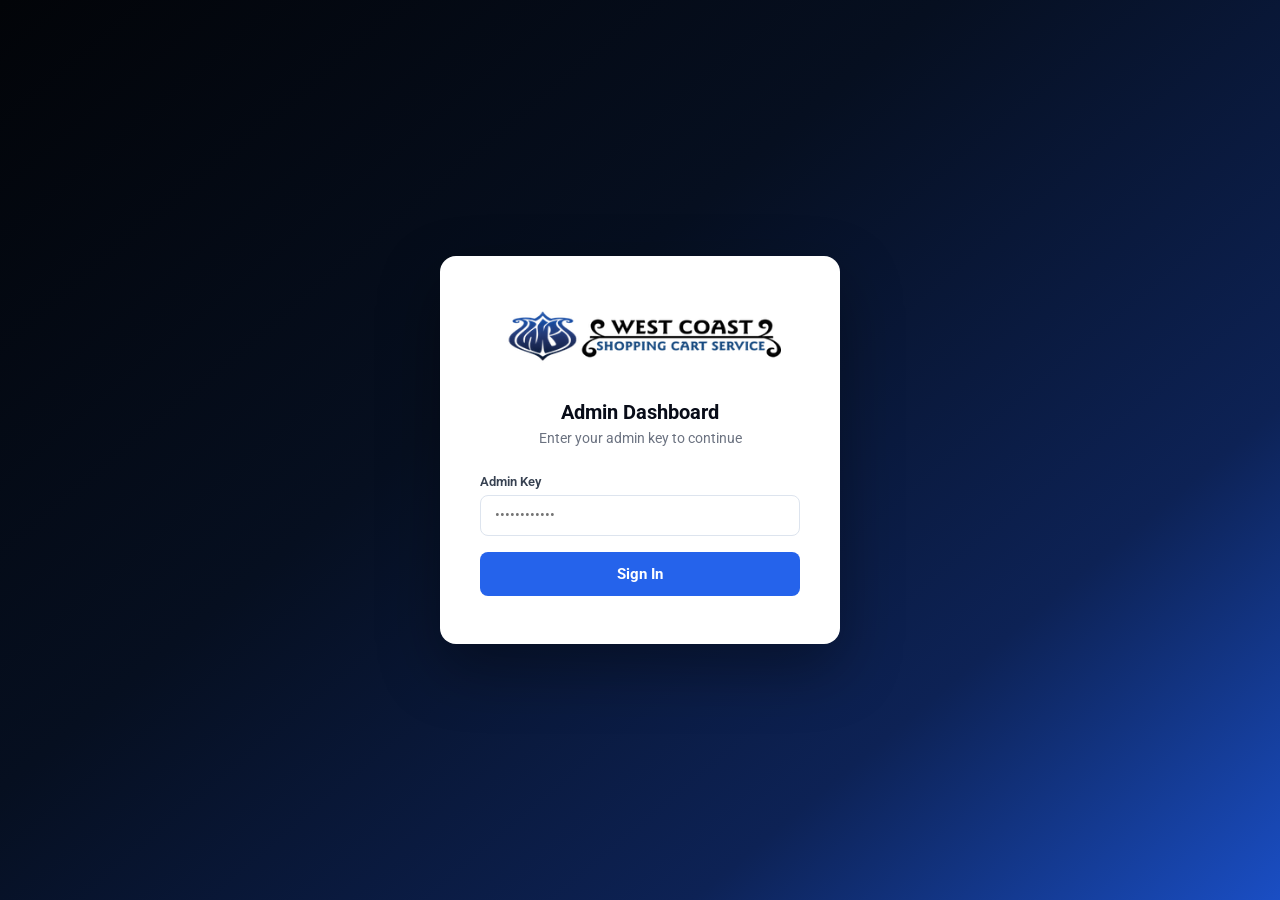
==== admin.html @ 3f9d06a2 "Add admin dashboard and Cloudflare Pages Functions for form capture" ====
<!DOCTYPE html>
<html lang="en">
<head>
<meta charset="UTF-8">
<meta name="viewport" content="width=device-width, initial-scale=1.0">
<title>Admin — West Coast Shopping Cart Service</title>
<link rel="preconnect" href="https://fonts.googleapis.com">
<link href="https://fonts.googleapis.com/css2?family=Roboto:wght@400;500;600;700&display=swap" rel="stylesheet">
<style>
*, *::before, *::after { box-sizing: border-box; margin: 0; padding: 0; }
:root {
  --navy:   #080c18;
  --blue:   #1a5fb4;
  --accent: #2563eb;
  --white:  #ffffff;
  --light:  #f4f7fb;
  --border: #dde4ee;
  --gray:   #6b7280;
  --green:  #16a34a;
  --red:    #dc2626;
  --yellow: #d97706;
}
body { font-family: 'Roboto', sans-serif; background: var(--light); color: #111827; min-height: 100vh; }

/* ── Login ── */
#loginScreen {
  display: flex; align-items: center; justify-content: center;
  min-height: 100vh;
  background: linear-gradient(140deg, #020408 0%, #060f20 40%, #0d2255 75%, #1a4ec4 100%);
}
.login-box {
  background: var(--white); border-radius: 16px;
  padding: 48px 40px; width: 100%; max-width: 400px;
  box-shadow: 0 24px 60px rgba(0,0,0,0.35);
}
.login-logo { text-align: center; margin-bottom: 28px; }
.login-logo img { height: 64px; object-fit: contain; }
.login-title { font-size: 1.25rem; font-weight: 700; color: var(--navy); text-align: center; margin-bottom: 6px; }
.login-sub   { font-size: .875rem; color: var(--gray); text-align: center; margin-bottom: 28px; }
.login-box label { font-size: .8rem; font-weight: 600; color: #374151; display: block; margin-bottom: 6px; }
.login-box input {
  width: 100%; padding: 11px 14px; border: 1.5px solid var(--border);
  border-radius: 8px; font-size: .9rem; font-family: inherit;
  outline: none; transition: border-color .2s;
}
.login-box input:focus { border-color: var(--accent); }
.login-btn {
  width: 100%; margin-top: 16px; padding: 13px;
  background: var(--accent); color: var(--white);
  border: none; border-radius: 8px; font-size: .95rem;
  font-weight: 700; font-family: inherit; cursor: pointer;
  transition: background .2s;
}
.login-btn:hover { background: #1d4ed8; }
.login-error { color: var(--red); font-size: .82rem; margin-top: 10px; text-align: center; display: none; }

/* ── App shell ── */
#appShell { display: none; }

.app-header {
  background: var(--navy); color: var(--white);
  padding: 0 28px; height: 60px;
  display: flex; align-items: center; justify-content: space-between;
  position: sticky; top: 0; z-index: 50;
  box-shadow: 0 2px 12px rgba(0,0,0,0.3);
}
.app-header-left { display: flex; align-items: center; gap: 14px; }
.app-header-left img { height: 36px; object-fit: contain; }
.app-header-title { font-size: 1rem; font-weight: 700; letter-spacing: .02em; }
.app-header-sub   { font-size: .75rem; opacity: .6; }
.logout-btn {
  background: rgba(255,255,255,.12); border: 1px solid rgba(255,255,255,.2);
  color: var(--white); padding: 7px 16px; border-radius: 6px;
  font-size: .82rem; font-weight: 600; cursor: pointer; font-family: inherit;
  transition: background .2s;
}
.logout-btn:hover { background: rgba(255,255,255,.22); }

.app-body { max-width: 1300px; margin: 0 auto; padding: 28px 24px; }

/* ── Stats ── */
.stats-row { display: grid; grid-template-columns: repeat(3, 1fr); gap: 16px; margin-bottom: 28px; }
.stat-card {
  background: var(--white); border-radius: 12px; padding: 20px 24px;
  box-shadow: 0 1px 4px rgba(0,0,0,.06); border-left: 4px solid transparent;
}
.stat-card--total  { border-color: var(--accent); }
.stat-card--contact{ border-color: var(--green); }
.stat-card--report { border-color: var(--yellow); }
.stat-label { font-size: .75rem; font-weight: 600; text-transform: uppercase; letter-spacing: .08em; color: var(--gray); margin-bottom: 6px; }
.stat-num   { font-size: 2rem; font-weight: 700; color: var(--navy); }

/* ── Toolbar ── */
.toolbar {
  background: var(--white); border-radius: 12px;
  padding: 16px 20px; margin-bottom: 16px;
  box-shadow: 0 1px 4px rgba(0,0,0,.06);
  display: flex; align-items: center; justify-content: space-between; gap: 12px; flex-wrap: wrap;
}
.filter-tabs { display: flex; gap: 6px; }
.tab-btn {
  padding: 7px 16px; border-radius: 6px; border: 1.5px solid var(--border);
  background: transparent; font-size: .83rem; font-weight: 600;
  cursor: pointer; font-family: inherit; color: var(--gray);
  transition: all .18s;
}
.tab-btn.active { background: var(--accent); border-color: var(--accent); color: var(--white); }
.tab-btn:hover:not(.active) { border-color: var(--accent); color: var(--accent); }

.toolbar-actions { display: flex; gap: 8px; }
.action-btn {
  padding: 8px 16px; border-radius: 7px; border: none;
  font-size: .83rem; font-weight: 600; cursor: pointer; font-family: inherit;
  display: flex; align-items: center; gap: 6px; transition: background .18s;
}
.btn-export { background: #d1fae5; color: #065f46; }
.btn-export:hover { background: #a7f3d0; }
.btn-delete-sel { background: #fee2e2; color: var(--red); }
.btn-delete-sel:hover { background: #fecaca; }
.btn-delete-all { background: #fee2e2; color: var(--red); }
.btn-delete-all:hover { background: #fecaca; }

/* ── Table ── */
.table-wrap {
  background: var(--white); border-radius: 12px;
  box-shadow: 0 1px 4px rgba(0,0,0,.06); overflow: hidden;
}
.table-scroll { overflow-x: auto; }
table { width: 100%; border-collapse: collapse; font-size: .84rem; }
thead th {
  background: #f9fafb; padding: 12px 14px;
  text-align: left; font-size: .73rem; font-weight: 700;
  text-transform: uppercase; letter-spacing: .07em; color: var(--gray);
  border-bottom: 1px solid var(--border); white-space: nowrap;
}
tbody tr { border-bottom: 1px solid #f3f4f6; transition: background .12s; }
tbody tr:hover { background: #f9fafb; }
tbody tr:last-child { border-bottom: none; }
td { padding: 12px 14px; vertical-align: top; }
td.td-check { width: 40px; }
input[type="checkbox"] { width: 15px; height: 15px; cursor: pointer; accent-color: var(--accent); }

.badge {
  display: inline-block; padding: 3px 9px; border-radius: 50px;
  font-size: .7rem; font-weight: 700; text-transform: uppercase; letter-spacing: .05em;
}
.badge--contact { background: #dcfce7; color: #15803d; }
.badge--report  { background: #fef3c7; color: #92400e; }

.td-msg { max-width: 220px; white-space: nowrap; overflow: hidden; text-overflow: ellipsis; color: var(--gray); }
.td-name { font-weight: 600; white-space: nowrap; }
.td-date { white-space: nowrap; color: var(--gray); font-size: .78rem; }

.del-btn {
  background: none; border: none; color: #f87171; cursor: pointer;
  padding: 4px 8px; border-radius: 4px; font-size: .8rem; font-weight: 600;
  transition: background .15s;
}
.del-btn:hover { background: #fee2e2; }

.empty-state {
  text-align: center; padding: 60px 20px; color: var(--gray);
}
.empty-state svg { opacity: .3; margin-bottom: 12px; }
.empty-state p { font-size: .95rem; }

/* Loading */
.loading { text-align: center; padding: 48px; color: var(--gray); }
.spinner {
  width: 32px; height: 32px; margin: 0 auto 12px;
  border: 3px solid var(--border); border-top-color: var(--accent);
  border-radius: 50%; animation: spin .7s linear infinite;
}
@keyframes spin { to { transform: rotate(360deg); } }

/* Toast */
.toast {
  position: fixed; bottom: 24px; right: 24px;
  background: var(--navy); color: var(--white);
  padding: 12px 20px; border-radius: 8px; font-size: .88rem; font-weight: 500;
  box-shadow: 0 8px 24px rgba(0,0,0,.3); z-index: 9999;
  transform: translateY(80px); opacity: 0; transition: all .3s ease;
}
.toast.show { transform: translateY(0); opacity: 1; }
.toast.toast--err { background: var(--red); }

@media (max-width: 700px) {
  .stats-row { grid-template-columns: 1fr; }
  .toolbar { flex-direction: column; align-items: flex-start; }
  .app-body { padding: 16px 12px; }
}
</style>
</head>
<body>

<!-- ── Login ── -->
<div id="loginScreen">
  <div class="login-box">
    <div class="login-logo">
      <img src="wcshopping cart logo.webp" alt="West Coast Shopping Cart Service">
    </div>
    <div class="login-title">Admin Dashboard</div>
    <div class="login-sub">Enter your admin key to continue</div>
    <label for="adminKey">Admin Key</label>
    <input type="password" id="adminKey" placeholder="••••••••••••" autocomplete="current-password">
    <button class="login-btn" onclick="login()">Sign In</button>
    <div class="login-error" id="loginError">Incorrect key — please try again.</div>
  </div>
</div>

<!-- ── App ── -->
<div id="appShell">
  <header class="app-header">
    <div class="app-header-left">
      <img src="wcshopping cart logo.webp" alt="WCSC">
      <div>
        <div class="app-header-title">West Coast Shopping Cart Service</div>
        <div class="app-header-sub">Form Submissions Dashboard</div>
      </div>
    </div>
    <button class="logout-btn" onclick="logout()">Sign Out</button>
  </header>

  <div class="app-body">
    <!-- Stats -->
    <div class="stats-row">
      <div class="stat-card stat-card--total">
        <div class="stat-label">Total Submissions</div>
        <div class="stat-num" id="statTotal">—</div>
      </div>
      <div class="stat-card stat-card--contact">
        <div class="stat-label">Contact Leads</div>
        <div class="stat-num" id="statContact">—</div>
      </div>
      <div class="stat-card stat-card--report">
        <div class="stat-label">Cart Reports</div>
        <div class="stat-num" id="statReport">—</div>
      </div>
    </div>

    <!-- Toolbar -->
    <div class="toolbar">
      <div class="filter-tabs">
        <button class="tab-btn active" onclick="setFilter('all', this)">All</button>
        <button class="tab-btn" onclick="setFilter('contact', this)">Contact Leads</button>
        <button class="tab-btn" onclick="setFilter('report', this)">Cart Reports</button>
      </div>
      <div class="toolbar-actions">
        <button class="action-btn btn-export" onclick="exportCSV()">
          <svg width="14" height="14" viewBox="0 0 24 24" fill="none" stroke="currentColor" stroke-width="2.5"><path d="M21 15v4a2 2 0 01-2 2H5a2 2 0 01-2-2v-4"/><polyline points="7 10 12 15 17 10"/><line x1="12" y1="15" x2="12" y2="3"/></svg>
          Export CSV
        </button>
        <button class="action-btn btn-delete-sel" onclick="deleteSelected()">
          <svg width="14" height="14" viewBox="0 0 24 24" fill="none" stroke="currentColor" stroke-width="2.5"><polyline points="3 6 5 6 21 6"/><path d="M19 6l-1 14H6L5 6"/><path d="M10 11v6M14 11v6"/></svg>
          Delete Selected
        </button>
        <button class="action-btn btn-delete-all" onclick="deleteAll()">
          Clear All
        </button>
      </div>
    </div>

    <!-- Table -->
    <div class="table-wrap">
      <div id="tableContent">
        <div class="loading">
          <div class="spinner"></div>
          <p>Loading submissions…</p>
        </div>
      </div>
    </div>
  </div>
</div>

<div class="toast" id="toast"></div>

<script>
const API = '/api/submissions';
let allData   = [];
let filtered  = [];
let activeFilter = 'all';

/* ── Auth ── */
function login() {
  const key = document.getElementById('adminKey').value.trim();
  if (!key) return;
  sessionStorage.setItem('adminKey', key);
  verifyAndLoad(key);
}
document.getElementById('adminKey').addEventListener('keydown', e => { if (e.key === 'Enter') login(); });

function logout() {
  sessionStorage.removeItem('adminKey');
  location.reload();
}

async function verifyAndLoad(key) {
  const res = await fetch(API, { headers: { Authorization: `Bearer ${key}` } });
  if (res.status === 401) {
    sessionStorage.removeItem('adminKey');
    document.getElementById('loginError').style.display = 'block';
    return;
  }
  document.getElementById('loginScreen').style.display = 'none';
  document.getElementById('appShell').style.display = 'block';
  allData = await res.json();
  render();
}

/* ── Auto-login if key is stored ── */
const storedKey = sessionStorage.getItem('adminKey');
if (storedKey) verifyAndLoad(storedKey);

/* ── Filter ── */
function setFilter(type, btn) {
  activeFilter = type;
  document.querySelectorAll('.tab-btn').forEach(b => b.classList.remove('active'));
  btn.classList.add('active');
  render();
}

/* ── Render ── */
function render() {
  filtered = activeFilter === 'all' ? allData : allData.filter(r => r.type === activeFilter);
  updateStats();

  const wrap = document.getElementById('tableContent');
  if (!filtered.length) {
    wrap.innerHTML = `<div class="empty-state">
      <svg width="48" height="48" viewBox="0 0 24 24" fill="none" stroke="currentColor" stroke-width="1.5"><path d="M9 5H7a2 2 0 00-2 2v12a2 2 0 002 2h10a2 2 0 002-2V7a2 2 0 00-2-2h-2"/><rect x="9" y="3" width="6" height="4" rx="1"/></svg>
      <p>No submissions yet.</p>
    </div>`;
    return;
  }

  const isContact = activeFilter === 'contact';
  const isReport  = activeFilter === 'report';
  const showAll   = activeFilter === 'all';

  let headers = `<th class="td-check"><input type="checkbox" id="checkAll" onclick="toggleAll(this)"></th>
    <th>Date</th>`;
  if (showAll) headers += `<th>Type</th>`;
  headers += `<th>Name</th>`;
  if (!isReport) headers += `<th>Email</th><th>Phone</th><th>Business</th><th>Service</th>`;
  if (!isContact) headers += `<th>Contact</th><th>Store</th><th>Location</th><th>Carts</th>`;
  headers += `<th>Message / Notes</th><th></th>`;

  const rows = filtered.map((r, i) => {
    const date = new Date(r.timestamp).toLocaleDateString('en-US', { month:'short', day:'numeric', year:'numeric', hour:'numeric', minute:'2-digit' });
    const name = r.type === 'contact' ? `${r.firstName} ${r.lastName}` : r.name;
    let cells = `<td class="td-check"><input type="checkbox" class="row-check" data-key="${r.key}"></td>
      <td class="td-date">${date}</td>`;
    if (showAll) cells += `<td><span class="badge badge--${r.type}">${r.type === 'contact' ? 'Lead' : 'Report'}</span></td>`;
    cells += `<td class="td-name">${esc(name)}</td>`;
    if (!isReport) {
      cells += `<td>${esc(r.email||'')}</td><td>${esc(r.phone||'')}</td><td>${esc(r.businessName||'')}</td><td>${esc(r.service||'')}</td>`;
    }
    if (!isContact) {
      cells += `<td>${esc(r.contact||'')}</td><td>${esc(r.store_name||'')}</td><td>${esc(r.location||'')}</td><td>${esc(r.cart_count||'')}</td>`;
    }
    const msg = r.type === 'contact' ? (r.message||'') : (r.notes||'');
    cells += `<td class="td-msg" title="${esc(msg)}">${esc(msg)}</td>
      <td><button class="del-btn" onclick="deleteOne('${r.key}')">Delete</button></td>`;
    return `<tr>${cells}</tr>`;
  }).join('');

  wrap.innerHTML = `<div class="table-scroll"><table>
    <thead><tr>${headers}</tr></thead>
    <tbody>${rows}</tbody>
  </table></div>`;
}

function updateStats() {
  document.getElementById('statTotal').textContent   = allData.length;
  document.getElementById('statContact').textContent = allData.filter(r => r.type === 'contact').length;
  document.getElementById('statReport').textContent  = allData.filter(r => r.type === 'report').length;
}

function esc(str) {
  return String(str).replace(/&/g,'&amp;').replace(/</g,'&lt;').replace(/>/g,'&gt;').replace(/"/g,'&quot;');
}

/* ── Select all ── */
function toggleAll(cb) {
  document.querySelectorAll('.row-check').forEach(c => c.checked = cb.checked);
}

/* ── Delete ── */
async function deleteOne(key) {
  if (!confirm('Delete this submission?')) return;
  await apiFetch(`${API}?key=${encodeURIComponent(key)}`, 'DELETE');
  allData = allData.filter(r => r.key !== key);
  render();
  toast('Submission deleted.');
}

async function deleteSelected() {
  const keys = [...document.querySelectorAll('.row-check:checked')].map(c => c.dataset.key);
  if (!keys.length) { toast('No rows selected.', true); return; }
  if (!confirm(`Delete ${keys.length} submission(s)?`)) return;
  await Promise.all(keys.map(k => apiFetch(`${API}?key=${encodeURIComponent(k)}`, 'DELETE')));
  allData = allData.filter(r => !keys.includes(r.key));
  render();
  toast(`${keys.length} submission(s) deleted.`);
}

async function deleteAll() {
  if (!allData.length) { toast('Nothing to delete.', true); return; }
  if (!confirm(`Delete ALL ${allData.length} submissions? This cannot be undone.`)) return;
  await apiFetch(`${API}?key=__all__`, 'DELETE');
  allData = [];
  render();
  toast('All submissions cleared.');
}

function apiFetch(url, method) {
  return fetch(url, {
    method,
    headers: { Authorization: `Bearer ${sessionStorage.getItem('adminKey')}` },
  });
}

/* ── CSV Export ── */
function exportCSV() {
  if (!filtered.length) { toast('No data to export.', true); return; }

  const contactCols = ['id','timestamp','type','firstName','lastName','email','phone','businessName','service','message'];
  const reportCols  = ['id','timestamp','type','name','contact','store_name','location','cart_count','notes'];
  const allCols     = [...new Set([...contactCols, ...reportCols])];

  const header = allCols.join(',');
  const rows = filtered.map(r =>
    allCols.map(col => {
      const val = r[col] != null ? String(r[col]) : '';
      return `"${val.replace(/"/g, '""')}"`;
    }).join(',')
  );

  const csv = [header, ...rows].join('\r\n');
  const blob = new Blob([csv], { type: 'text/csv;charset=utf-8;' });
  const a = document.createElement('a');
  a.href = URL.createObjectURL(blob);
  a.download = `wcsc-submissions-${new Date().toISOString().slice(0,10)}.csv`;
  a.click();
  toast(`Exported ${filtered.length} row(s).`);
}

/* ── Toast ── */
function toast(msg, isErr) {
  const el = document.getElementById('toast');
  el.textContent = msg;
  el.className = 'toast show' + (isErr ? ' toast--err' : '');
  setTimeout(() => el.className = 'toast', 3000);
}
</script>
</body>
</html>
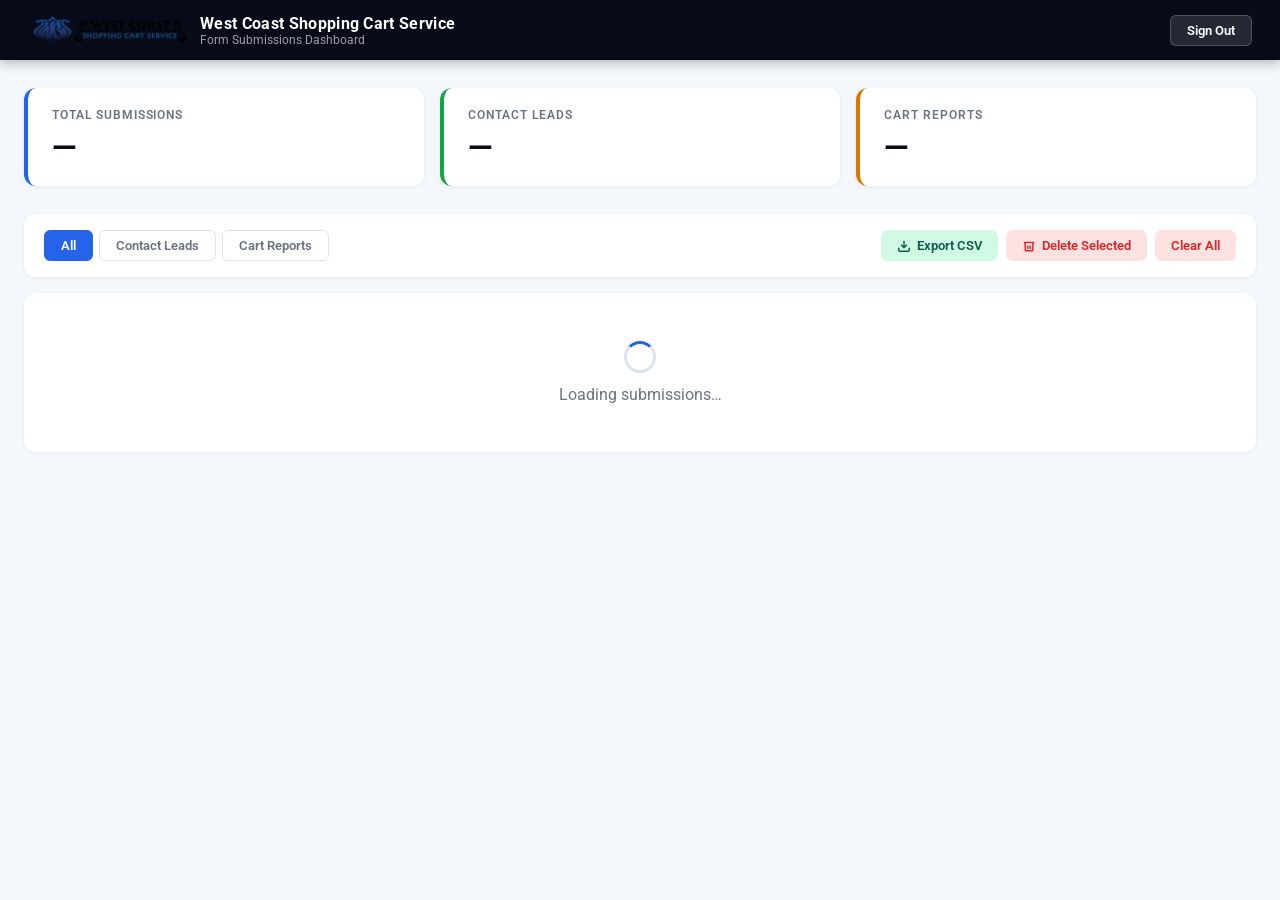
==== commit 47d06730: "Remove admin login screen - auth handled by Zero Trust" ====
--- a/admin.html
+++ b/admin.html
@@ -55,7 +55,7 @@
 .login-error { color: var(--red); font-size: .82rem; margin-top: 10px; text-align: center; display: none; }
 
 /* ── App shell ── */
-#appShell { display: none; }
+#appShell { display: block; }
 
 .app-header {
   background: var(--navy); color: var(--white);
@@ -194,7 +194,7 @@
 <body>
 
 <!-- ── Login ── -->
-<div id="loginScreen">
+<div id="loginScreen" style="display:none">
   <div class="login-box">
     <div class="login-logo">
       <img src="wcshopping cart logo.webp" alt="West Coast Shopping Cart Service">
@@ -275,41 +275,19 @@
 <div class="toast" id="toast"></div>
 
 <script>
-const API = '/api/submissions';
+const API = 'https://calm-leaf-f070.aarana.workers.dev/submissions';
 let allData   = [];
 let filtered  = [];
 let activeFilter = 'all';
 
-/* ── Auth ── */
-function login() {
-  const key = document.getElementById('adminKey').value.trim();
-  if (!key) return;
-  sessionStorage.setItem('adminKey', key);
-  verifyAndLoad(key);
-}
-document.getElementById('adminKey').addEventListener('keydown', e => { if (e.key === 'Enter') login(); });
-
-function logout() {
-  sessionStorage.removeItem('adminKey');
-  location.reload();
-}
-
-async function verifyAndLoad(key) {
-  const res = await fetch(API, { headers: { Authorization: `Bearer ${key}` } });
-  if (res.status === 401) {
-    sessionStorage.removeItem('adminKey');
-    document.getElementById('loginError').style.display = 'block';
-    return;
-  }
-  document.getElementById('loginScreen').style.display = 'none';
-  document.getElementById('appShell').style.display = 'block';
+/* ── Load on page open ── */
+async function loadData() {
+  const res = await fetch(API);
   allData = await res.json();
   render();
 }
 
-/* ── Auto-login if key is stored ── */
-const storedKey = sessionStorage.getItem('adminKey');
-if (storedKey) verifyAndLoad(storedKey);
+loadData();
 
 /* ── Filter ── */
 function setFilter(type, btn) {
@@ -388,8 +366,8 @@
 /* ── Delete ── */
 async function deleteOne(key) {
   if (!confirm('Delete this submission?')) return;
-  await apiFetch(`${API}?key=${encodeURIComponent(key)}`, 'DELETE');
-  allData = allData.filter(r => r.key !== key);
+  await apiFetch(`${API}?id=${encodeURIComponent(key)}`, 'DELETE');
+  allData = allData.filter(r => r.id !== key);
   render();
   toast('Submission deleted.');
 }
@@ -398,8 +376,8 @@
   const keys = [...document.querySelectorAll('.row-check:checked')].map(c => c.dataset.key);
   if (!keys.length) { toast('No rows selected.', true); return; }
   if (!confirm(`Delete ${keys.length} submission(s)?`)) return;
-  await Promise.all(keys.map(k => apiFetch(`${API}?key=${encodeURIComponent(k)}`, 'DELETE')));
-  allData = allData.filter(r => !keys.includes(r.key));
+  await Promise.all(keys.map(k => apiFetch(`${API}?id=${encodeURIComponent(k)}`, 'DELETE')));
+  allData = allData.filter(r => !keys.includes(String(r.id)));
   render();
   toast(`${keys.length} submission(s) deleted.`);
 }
@@ -407,17 +385,14 @@
 async function deleteAll() {
   if (!allData.length) { toast('Nothing to delete.', true); return; }
   if (!confirm(`Delete ALL ${allData.length} submissions? This cannot be undone.`)) return;
-  await apiFetch(`${API}?key=__all__`, 'DELETE');
+  await apiFetch(`${API}?id=__all__`, 'DELETE');
   allData = [];
   render();
   toast('All submissions cleared.');
 }
 
 function apiFetch(url, method) {
-  return fetch(url, {
-    method,
-    headers: { Authorization: `Bearer ${sessionStorage.getItem('adminKey')}` },
-  });
+  return fetch(url, { method });
 }
 
 /* ── CSV Export ── */
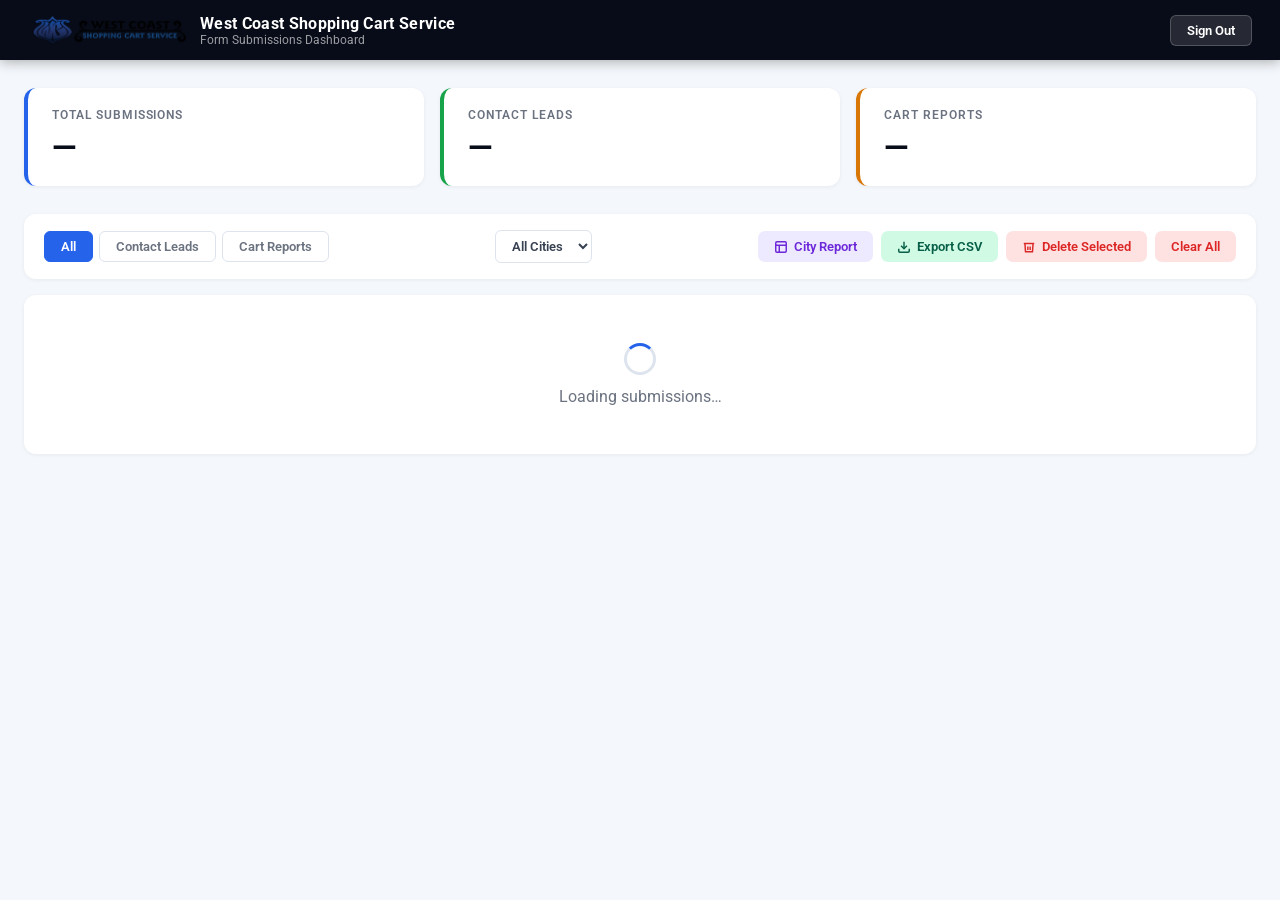
==== commit 3e550ca5: "Add city filtering and city report to admin dashboard - City dropdown populates dynamically from sub" ====
--- a/admin.html
+++ b/admin.html
@@ -107,6 +107,15 @@
 .tab-btn.active { background: var(--accent); border-color: var(--accent); color: var(--white); }
 .tab-btn:hover:not(.active) { border-color: var(--accent); color: var(--accent); }
 
+.city-select {
+  padding: 7px 12px; border-radius: 6px; border: 1.5px solid var(--border);
+  background: var(--white); font-size: .83rem; font-weight: 600;
+  font-family: inherit; color: #374151; cursor: pointer; outline: none;
+}
+.city-select:focus { border-color: var(--accent); }
+.btn-city-report { background: #ede9fe; color: #6d28d9; }
+.btn-city-report:hover { background: #ddd6fe; }
+
 .toolbar-actions { display: flex; gap: 8px; }
 .action-btn {
   padding: 8px 16px; border-radius: 7px; border: none;
@@ -163,6 +172,35 @@
 }
 .empty-state svg { opacity: .3; margin-bottom: 12px; }
 .empty-state p { font-size: .95rem; }
+
+/* ── Cards ── */
+.card {
+  background: var(--white); border-radius: 10px;
+  box-shadow: 0 1px 4px rgba(0,0,0,.06);
+  margin-bottom: 10px; overflow: hidden;
+  border: 1px solid var(--border);
+}
+.card-header {
+  display: flex; align-items: center; justify-content: space-between;
+  padding: 14px 18px; cursor: pointer; gap: 12px;
+  transition: background .15s;
+}
+.card-header:hover { background: #f9fafb; }
+.card-header-left  { display: flex; align-items: center; gap: 10px; flex-wrap: wrap; }
+.card-header-right { display: flex; align-items: center; gap: 10px; flex-shrink: 0; }
+.card-name  { font-weight: 600; font-size: .9rem; }
+.card-city  { font-size: .8rem; color: var(--gray); background: var(--light); padding: 2px 8px; border-radius: 50px; }
+.card-date  { font-size: .78rem; color: var(--gray); white-space: nowrap; }
+.card-chevron { font-size: .9rem; color: var(--gray); }
+.card-body  { padding: 0 18px 18px; border-top: 1px solid var(--border); }
+.detail-grid {
+  display: grid; grid-template-columns: repeat(3, 1fr);
+  gap: 12px; padding-top: 14px;
+}
+.detail-item { display: flex; flex-direction: column; gap: 3px; }
+.detail-item--full { grid-column: 1 / -1; }
+.detail-lbl { font-size: .7rem; font-weight: 700; text-transform: uppercase; letter-spacing: .07em; color: var(--gray); }
+.detail-item span:last-child { font-size: .88rem; color: #111827; }
 
 /* Loading */
 .loading { text-align: center; padding: 48px; color: var(--gray); }
@@ -245,7 +283,14 @@
         <button class="tab-btn" onclick="setFilter('contact', this)">Contact Leads</button>
         <button class="tab-btn" onclick="setFilter('report', this)">Cart Reports</button>
       </div>
+      <select class="city-select" id="citySelect" onchange="setCityFilter(this.value)">
+        <option value="all">All Cities</option>
+      </select>
       <div class="toolbar-actions">
+        <button class="action-btn btn-city-report" onclick="exportCityReport()">
+          <svg width="14" height="14" viewBox="0 0 24 24" fill="none" stroke="currentColor" stroke-width="2.5"><rect x="3" y="3" width="18" height="18" rx="2"/><path d="M3 9h18M9 21V9"/></svg>
+          City Report
+        </button>
         <button class="action-btn btn-export" onclick="exportCSV()">
           <svg width="14" height="14" viewBox="0 0 24 24" fill="none" stroke="currentColor" stroke-width="2.5"><path d="M21 15v4a2 2 0 01-2 2H5a2 2 0 01-2-2v-4"/><polyline points="7 10 12 15 17 10"/><line x1="12" y1="15" x2="12" y2="3"/></svg>
           Export CSV
@@ -275,10 +320,11 @@
 <div class="toast" id="toast"></div>
 
 <script>
-const API = 'https://calm-leaf-f070.aarana.workers.dev/submissions';
-let allData   = [];
-let filtered  = [];
+const API = 'https://wcsc-api.aarana.workers.dev/submissions';
+let allData      = [];
+let filtered     = [];
 let activeFilter = 'all';
+let activeCity   = 'all';
 
 /* ── Load on page open ── */
 async function loadData() {
@@ -292,14 +338,30 @@
 /* ── Filter ── */
 function setFilter(type, btn) {
   activeFilter = type;
+  activeCity   = 'all';
   document.querySelectorAll('.tab-btn').forEach(b => b.classList.remove('active'));
   btn.classList.add('active');
   render();
 }
 
+function setCityFilter(city) {
+  activeCity = city;
+  render();
+}
+
 /* ── Render ── */
 function render() {
-  filtered = activeFilter === 'all' ? allData : allData.filter(r => r.type === activeFilter);
+  const typeFiltered = activeFilter === 'all' ? allData : allData.filter(r => r.type === activeFilter);
+
+  // Rebuild city dropdown from type-filtered data
+  const cities = [...new Set(typeFiltered.map(r => r.city || '').filter(Boolean))].sort();
+  const sel = document.getElementById('citySelect');
+  const prev = sel.value;
+  sel.innerHTML = '<option value="all">All Cities</option>' +
+    cities.map(c => `<option value="${esc(c)}"${activeCity === c ? ' selected' : ''}>${esc(c)}</option>`).join('');
+  if (cities.includes(activeCity)) sel.value = activeCity; else { activeCity = 'all'; sel.value = 'all'; }
+
+  filtered = activeCity === 'all' ? typeFiltered : typeFiltered.filter(r => (r.city||'') === activeCity);
   updateStats();
 
   const wrap = document.getElementById('tableContent');
@@ -315,37 +377,54 @@
   const isReport  = activeFilter === 'report';
   const showAll   = activeFilter === 'all';
 
-  let headers = `<th class="td-check"><input type="checkbox" id="checkAll" onclick="toggleAll(this)"></th>
-    <th>Date</th>`;
-  if (showAll) headers += `<th>Type</th>`;
-  headers += `<th>Name</th>`;
-  if (!isReport) headers += `<th>Email</th><th>Phone</th><th>Business</th><th>Service</th>`;
-  if (!isContact) headers += `<th>Contact</th><th>Store</th><th>Location</th><th>Carts</th>`;
-  headers += `<th>Message / Notes</th><th></th>`;
-
-  const rows = filtered.map((r, i) => {
+  const rows = filtered.map((r) => {
     const date = new Date(r.timestamp).toLocaleDateString('en-US', { month:'short', day:'numeric', year:'numeric', hour:'numeric', minute:'2-digit' });
-    const name = r.type === 'contact' ? `${r.firstName} ${r.lastName}` : r.name;
-    let cells = `<td class="td-check"><input type="checkbox" class="row-check" data-key="${r.key}"></td>
-      <td class="td-date">${date}</td>`;
-    if (showAll) cells += `<td><span class="badge badge--${r.type}">${r.type === 'contact' ? 'Lead' : 'Report'}</span></td>`;
-    cells += `<td class="td-name">${esc(name)}</td>`;
-    if (!isReport) {
-      cells += `<td>${esc(r.email||'')}</td><td>${esc(r.phone||'')}</td><td>${esc(r.businessName||'')}</td><td>${esc(r.service||'')}</td>`;
-    }
-    if (!isContact) {
-      cells += `<td>${esc(r.contact||'')}</td><td>${esc(r.store_name||'')}</td><td>${esc(r.location||'')}</td><td>${esc(r.cart_count||'')}</td>`;
-    }
-    const msg = r.type === 'contact' ? (r.message||'') : (r.notes||'');
-    cells += `<td class="td-msg" title="${esc(msg)}">${esc(msg)}</td>
-      <td><button class="del-btn" onclick="deleteOne('${r.key}')">Delete</button></td>`;
-    return `<tr>${cells}</tr>`;
+    const name = r.type === 'contact' ? `${r.first_name||''} ${r.last_name||''}`.trim() : (r.name||'');
+    const city = r.city || '';
+    const isC  = r.type === 'contact';
+
+    const detail = isC ? `
+      <div class="detail-grid">
+        <div class="detail-item"><span class="detail-lbl">Email</span><span>${esc(r.email||'—')}</span></div>
+        <div class="detail-item"><span class="detail-lbl">Phone</span><span>${esc(r.phone||'—')}</span></div>
+        <div class="detail-item"><span class="detail-lbl">City</span><span>${esc(city||'—')}</span></div>
+        <div class="detail-item"><span class="detail-lbl">Business</span><span>${esc(r.business_name||'—')}</span></div>
+        <div class="detail-item"><span class="detail-lbl">Service</span><span>${esc(r.service||'—')}</span></div>
+        <div class="detail-item detail-item--full"><span class="detail-lbl">Message</span><span>${esc(r.message||'—')}</span></div>
+      </div>` : `
+      <div class="detail-grid">
+        <div class="detail-item"><span class="detail-lbl">Contact</span><span>${esc(r.contact||'—')}</span></div>
+        <div class="detail-item"><span class="detail-lbl">City</span><span>${esc(city||'—')}</span></div>
+        <div class="detail-item"><span class="detail-lbl">Store</span><span>${esc(r.store_name||'—')}</span></div>
+        <div class="detail-item"><span class="detail-lbl">Location</span><span>${esc(r.location||'—')}</span></div>
+        <div class="detail-item"><span class="detail-lbl"># Carts</span><span>${esc(r.cart_count||'—')}</span></div>
+        <div class="detail-item detail-item--full"><span class="detail-lbl">Notes</span><span>${esc(r.notes||'—')}</span></div>
+      </div>`;
+
+    return `<div class="card" id="card-${r.id}">
+      <div class="card-header" onclick="toggleCard(${r.id})">
+        <div class="card-header-left">
+          <input type="checkbox" class="row-check" data-key="${r.id}" onclick="event.stopPropagation()">
+          <span class="badge badge--${r.type}">${isC ? 'Lead' : 'Report'}</span>
+          <span class="card-name">${esc(name)}</span>
+          ${city ? `<span class="card-city">${esc(city)}</span>` : ''}
+        </div>
+        <div class="card-header-right">
+          <span class="card-date">${date}</span>
+          <button class="del-btn" onclick="event.stopPropagation();deleteOne(${r.id})">Delete</button>
+          <span class="card-chevron" id="chev-${r.id}">▸</span>
+        </div>
+      </div>
+      <div class="card-body" id="body-${r.id}" style="display:none">
+        ${detail}
+      </div>
+    </div>`;
   }).join('');
 
-  wrap.innerHTML = `<div class="table-scroll"><table>
-    <thead><tr>${headers}</tr></thead>
-    <tbody>${rows}</tbody>
-  </table></div>`;
+  wrap.innerHTML = rows || `<div class="empty-state">
+    <svg width="48" height="48" viewBox="0 0 24 24" fill="none" stroke="currentColor" stroke-width="1.5"><path d="M9 5H7a2 2 0 00-2 2v12a2 2 0 002 2h10a2 2 0 002-2V7a2 2 0 00-2-2h-2"/><rect x="9" y="3" width="6" height="4" rx="1"/></svg>
+    <p>No submissions yet.</p>
+  </div>`;
 }
 
 function updateStats() {
@@ -356,6 +435,15 @@
 
 function esc(str) {
   return String(str).replace(/&/g,'&amp;').replace(/</g,'&lt;').replace(/>/g,'&gt;').replace(/"/g,'&quot;');
+}
+
+/* ── Card expand ── */
+function toggleCard(id) {
+  const body = document.getElementById(`body-${id}`);
+  const chev = document.getElementById(`chev-${id}`);
+  const open = body.style.display === 'none';
+  body.style.display = open ? 'block' : 'none';
+  chev.textContent = open ? '▾' : '▸';
 }
 
 /* ── Select all ── */
@@ -399,8 +487,8 @@
 function exportCSV() {
   if (!filtered.length) { toast('No data to export.', true); return; }
 
-  const contactCols = ['id','timestamp','type','firstName','lastName','email','phone','businessName','service','message'];
-  const reportCols  = ['id','timestamp','type','name','contact','store_name','location','cart_count','notes'];
+  const contactCols = ['id','timestamp','type','city','first_name','last_name','email','phone','business_name','service','message'];
+  const reportCols  = ['id','timestamp','type','city','name','contact','store_name','location','cart_count','notes'];
   const allCols     = [...new Set([...contactCols, ...reportCols])];
 
   const header = allCols.join(',');
@@ -420,6 +508,40 @@
   toast(`Exported ${filtered.length} row(s).`);
 }
 
+/* ── City Report ── */
+function exportCityReport() {
+  const reports = allData.filter(r => r.type === 'report');
+  if (!reports.length) { toast('No cart reports to summarize.', true); return; }
+
+  const cityMap = {};
+  reports.forEach(r => {
+    const city = r.city || '(No City)';
+    if (!cityMap[city]) cityMap[city] = [];
+    cityMap[city].push(r);
+  });
+
+  const header = 'City,Total Reports,Stores,Locations,Total Carts,Latest Report';
+  const rows = Object.entries(cityMap)
+    .sort(([a],[b]) => a.localeCompare(b))
+    .map(([city, items]) => {
+      const stores    = [...new Set(items.map(r => r.store_name).filter(Boolean))].join('; ');
+      const locations = [...new Set(items.map(r => r.location).filter(Boolean))].join('; ');
+      const totalCarts = items.reduce((sum, r) => sum + (parseInt(r.cart_count)||0), 0);
+      const latest    = items.map(r => r.timestamp).sort().reverse()[0];
+      const latestFmt = new Date(latest).toLocaleDateString('en-US',{month:'short',day:'numeric',year:'numeric'});
+      const q = v => `"${String(v).replace(/"/g,'""')}"`;
+      return [q(city), items.length, q(stores), q(locations), totalCarts, q(latestFmt)].join(',');
+    });
+
+  const csv = [header, ...rows].join('\r\n');
+  const blob = new Blob([csv], { type: 'text/csv;charset=utf-8;' });
+  const a = document.createElement('a');
+  a.href = URL.createObjectURL(blob);
+  a.download = `wcsc-city-report-${new Date().toISOString().slice(0,10)}.csv`;
+  a.click();
+  toast(`City report exported — ${Object.keys(cityMap).length} cities.`);
+}
+
 /* ── Toast ── */
 function toast(msg, isErr) {
   const el = document.getElementById('toast');
